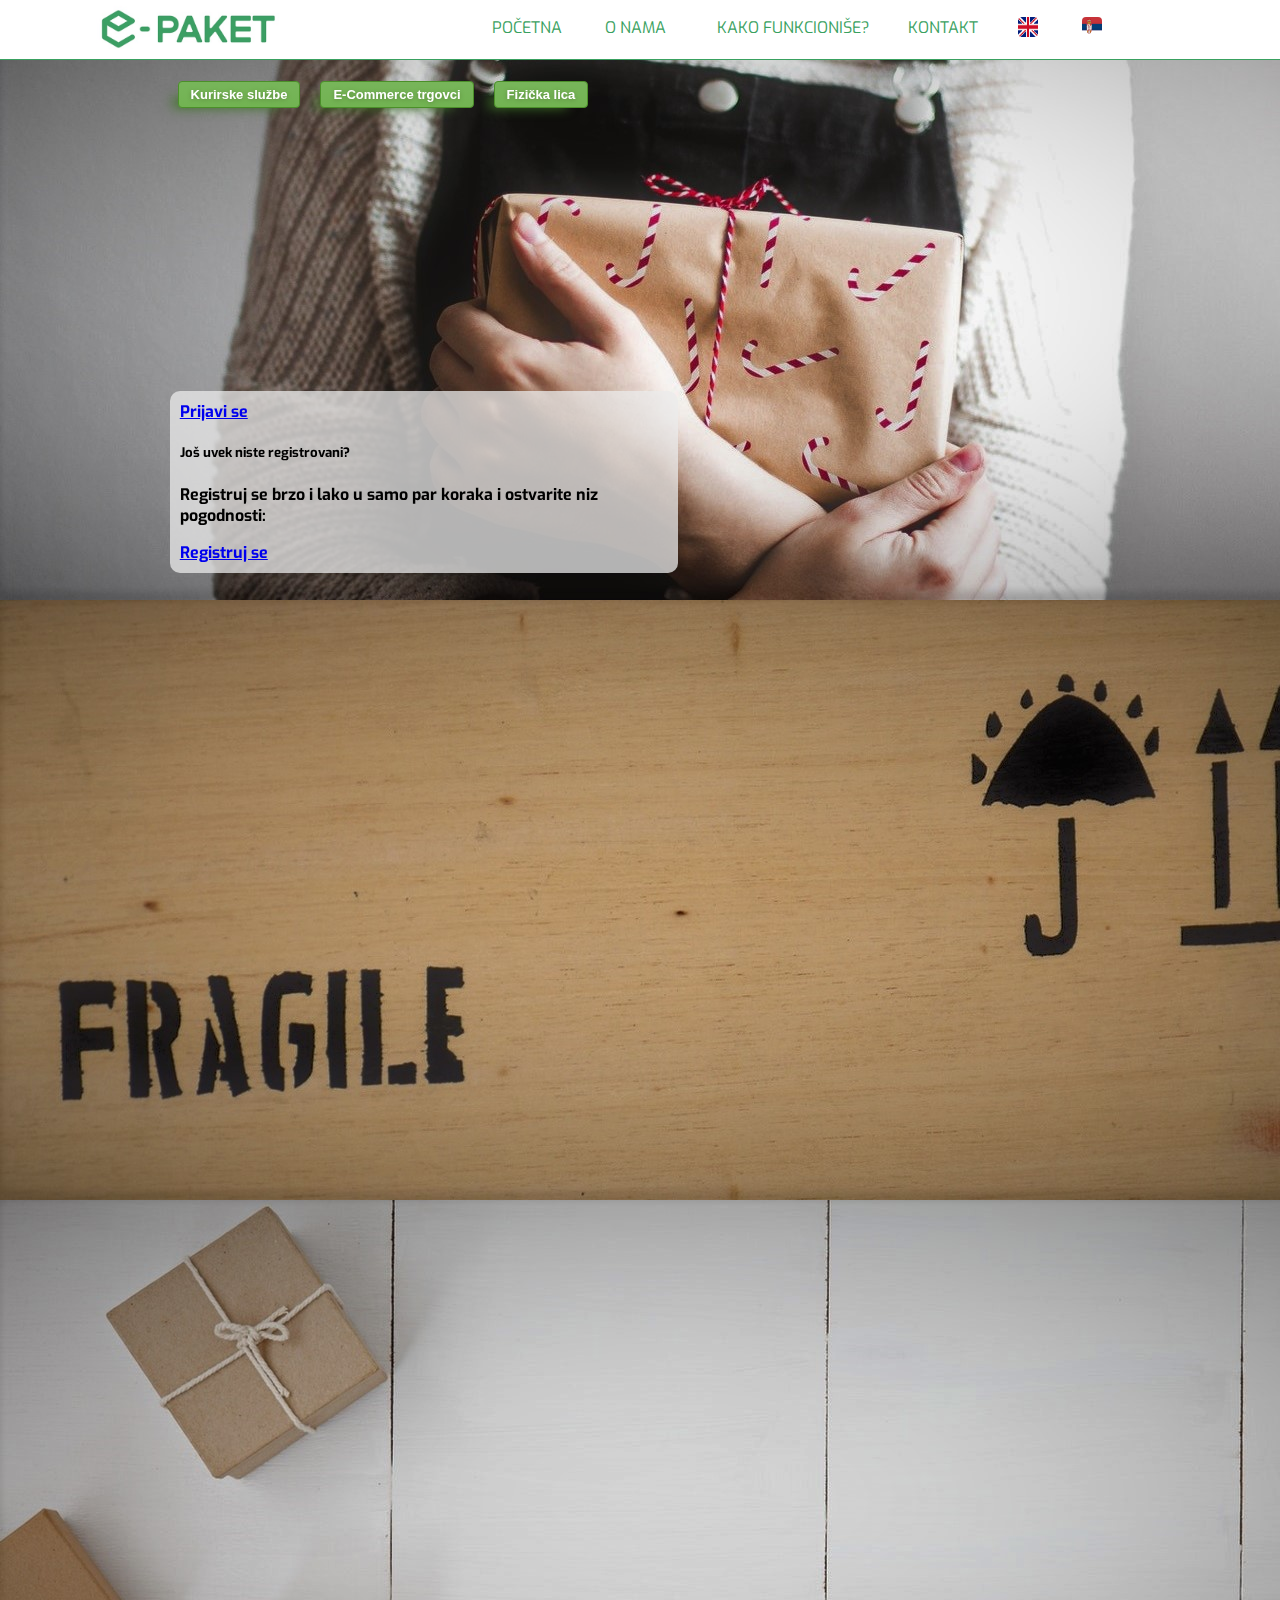
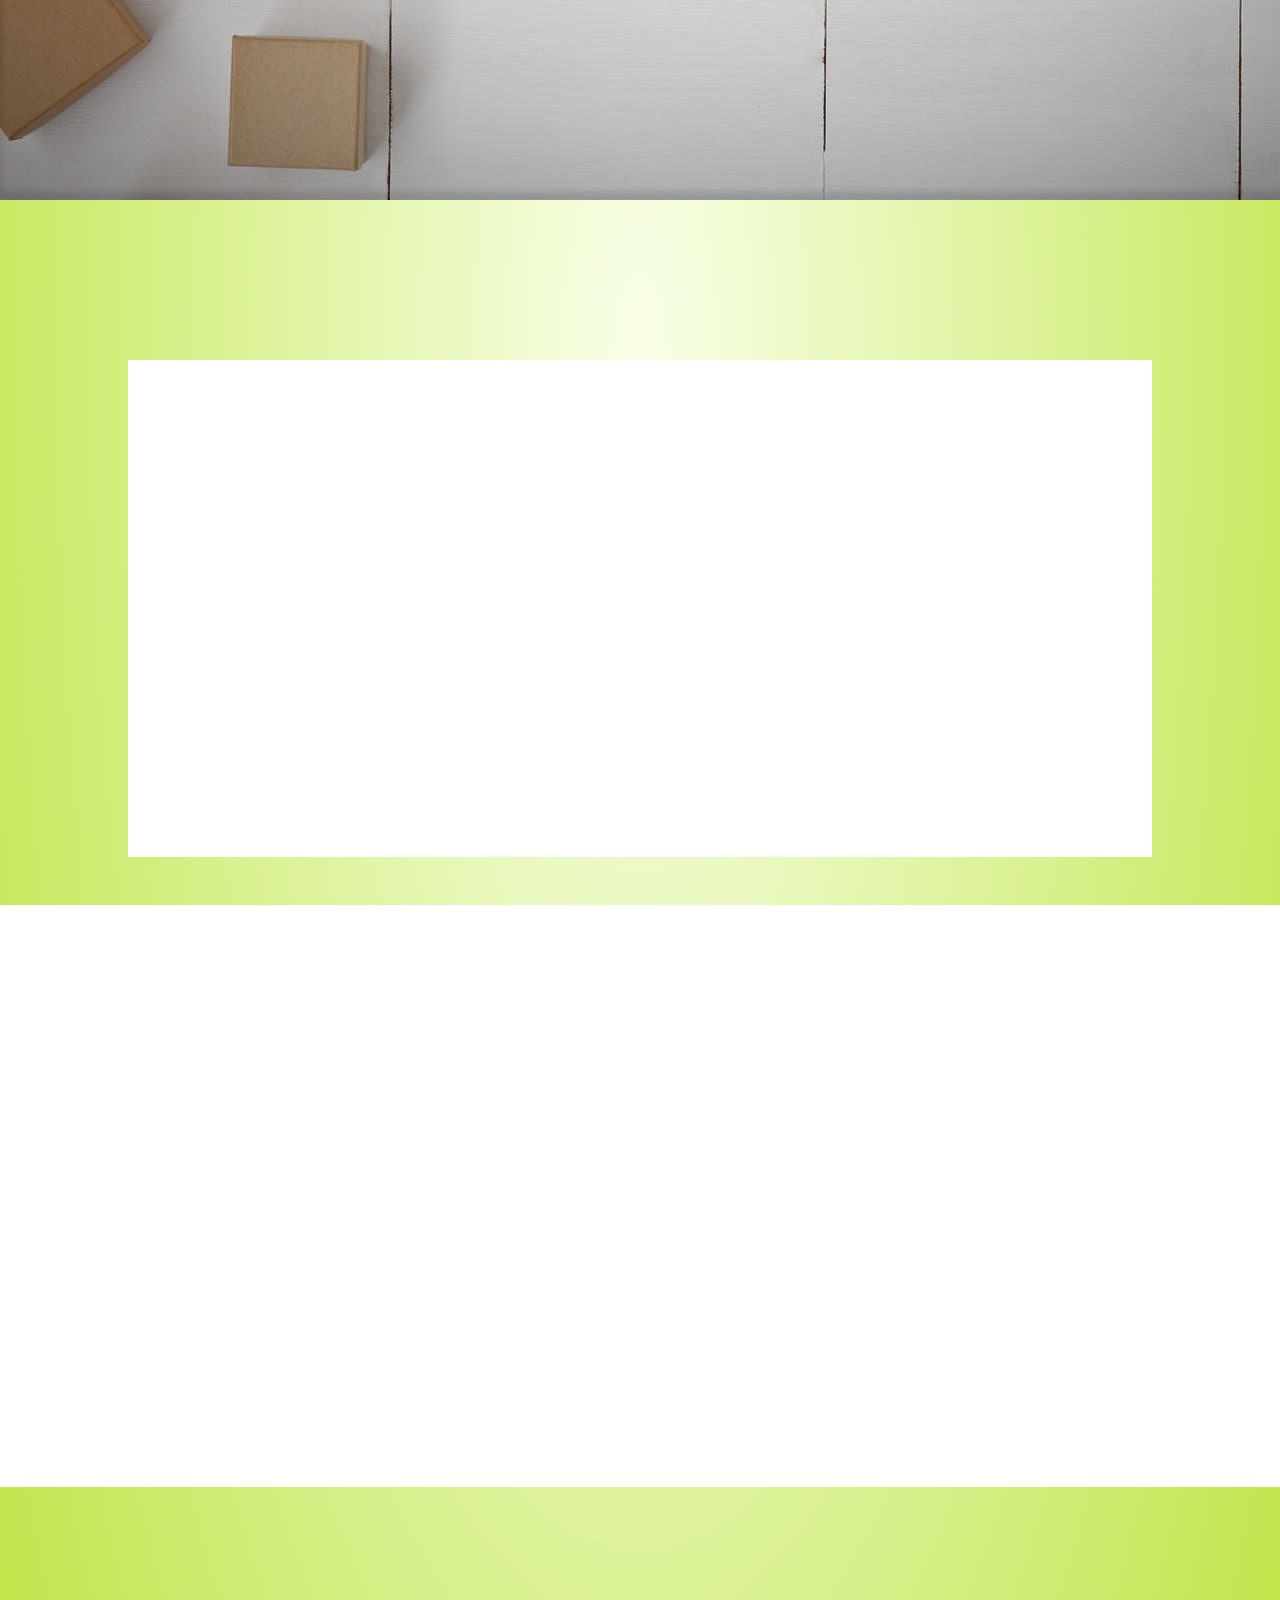
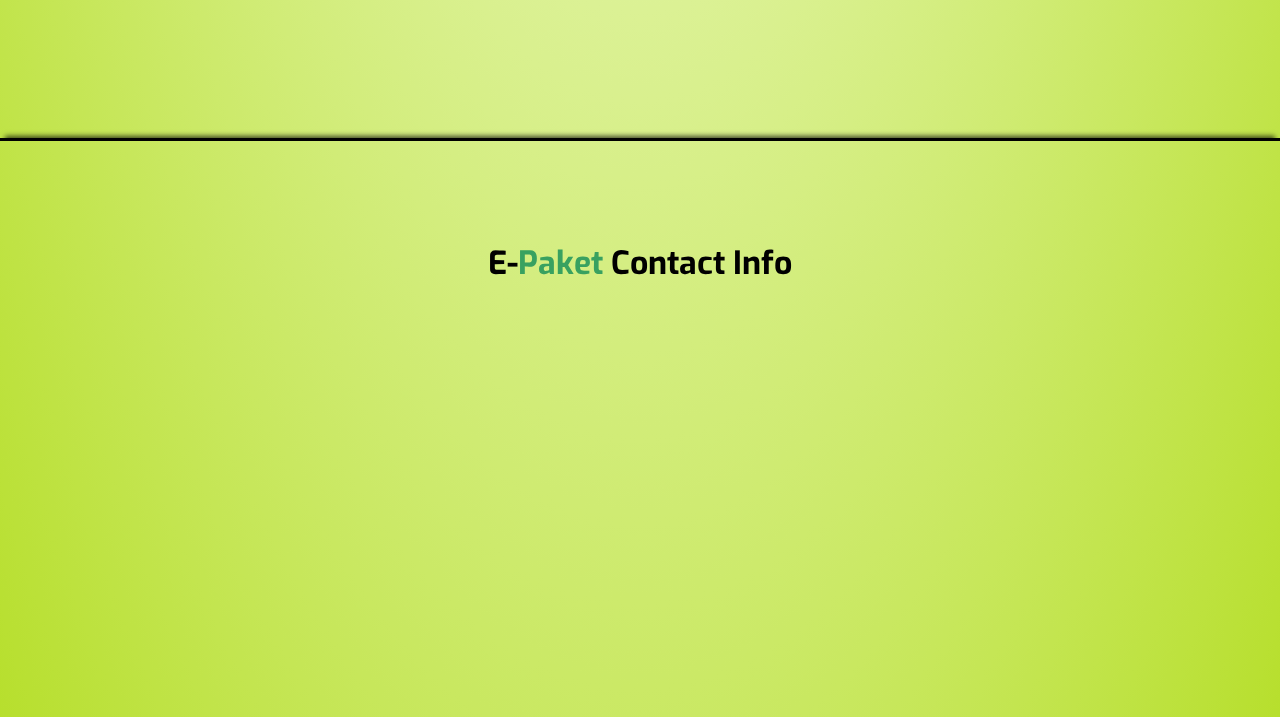
==== index-srb.html @ db46fb66 "improved" ====
<!doctype html>
<html lang="en">
  <head>
  <!-- Required meta tags -->
    <meta charset="utf-8">
    <meta name="viewport" content="width=device-width, initial-scale=1, shrink-to-fit=no">   
    <!-- Bootstrap CDN -->  
	<link rel="stylesheet" href="https://stackpath.bootstrapcdn.com/bootstrap/4.1.3/css/bootstrap.min.css" integrity="sha384-MCw98/SFnGE8fJT3GXwEOngsV7Zt27NXFoaoApmYm81iuXoPkFOJwJ8ERdknLPMO" crossorigin="anonymous"> 
    <!-- My Stylesheet -->
	<link rel="stylesheet" href="IndexStylesheet.css">
	<!-- My Stylesheet -->
	<link rel="stylesheet" href="aos.css">
	<!-- Font Awesome -->	
	<link rel="stylesheet" href="https://use.fontawesome.com/releases/v5.8.1/css/all.css">
  <!-- Google Fonts Exo -->	
	<link href="https://fonts.googleapis.com/css?family=Exo:400,700" rel="stylesheet">

  <!-- animate.css library -->	
	<link rel="stylesheet" href="animate.css">
	
	<title>E-PAKET SINGLE PAGE!!!</title>
	
  </head>

  <body>
	<nav>
		<div class="toggle"><a href='finalVersion.html'><img id='logoBrand1' src='logoWhiteBack.jpg'></a><i class="fas fa-bars menu" aria-hidden="true"></i></div>
		
		<a id='logoWide' href='finalVersion.html'><img id='logoBrand2' src='logoWhiteBack.jpg'></a>
		
		<ul>
			<li class="tags"><a href="#">POČETNA</a></li>
			<li class="tags"><a href="#about"><nobr>O NAMA</nobr></a></li>
			<li class="tags"><a href="#services"><nobr>KAKO FUNKCIONIŠE?</nobr></a></li>
			<li class="tags"><a href="#contactInfo">KONTAKT</a></li>
			<li class="tags"><a href="index.html"><img class="flag" src="eng.png"></a></li>
			<li class="tags"><a href="index-srb.html"><img class="flag" src="srb.png"></a></li>
		</ul>

	</nav>
	
	<div id="carouselExampleControls" class="carousel slide" data-ride="carousel">
		<div class="carousel-inner">
			<div class="carousel-item active">
				<img class="slideimage" src="carouselpic1.jpg" alt="First slide">
			</div>
			<div class="carousel-item">
				<img class="slideimage" src="carouselpic2.jpg" alt="Second slide">
			</div>
			<div class="carousel-item">
				<img class="slideimage" src="carouselpic3.jpg" alt="Third slide">
			</div>
		</div>
	</div>

	<div id="introLogCardHolder">
		<div data-aos="fade-down" id="commerce">
			<a href="#" class="myButton">Kurirske službe</a>
			<a href="#" class="myButton">E-Commerce trgovci</a>
			<a href="#" class="myButton">Fizička lica</a>
		</div>

		<div data-aos="fade-right" id="introLogCard">
			<a href="#" class="btn btn-primary">Prijavi se</a>
			<h5 class="card-title pt-2">Još uvek niste registrovani?</h5>
			<p class="card-text">Registruj se brzo i lako u samo par koraka i ostvarite niz pogodnosti:</p>
			<a href="#" class="btn btn-danger">Registruj se</a>
		</div>
	</div>

	<section id="about">
		<div id='aboutWrapper'>
			<h2 data-aos="fade-down" class="sectionHeader">O nama</h2>
			<div class='imgAndParag'>
				<div class='textAbout'>
					<p data-aos="fade-right">Prateći svetske trendove, a na bazi višedecenijskog iskustva u poštanskim servisima, iznedrili smo proizvod potpuno domaće proizvodnje.</p>
					<hr data-aos="zoom-in" class='stylish'>
					<p data-aos="fade-left">U fazi smo postavljanja mreže paketomata, na više lokacija u Beogradu, a zatim i u celoj Srbiji.</p>
				</div>
				<img data-aos="zoom-in" src='1.png'>	
			</div>
		</div>
	<section>

	<section id="services">
		<h2 data-aos="fade-down-right" class="sectionHeader">Kako funkcioniše?</h2>
		<div id="cardHolder">
			<div class="d-flex justify-content-around">
				<div data-aos="flip-left" class='mycard'>
					<div>
						<div class="text-center"><i class="pt-3 fas fa-user-check fa-5x"></i></div>
						<div class="text-center px-3 pb-3">
							<div class="d-flex row align-items-center my-2">
								<div class="circledNumber mx-3"><h5>1</h5></div>
								<h5 class="d-block">Registrujte se</h5>
							</div>
							<p id="cardText">Još uvek niste postali član? Kliknite <a href="#">ovde za bestplatnu registraciju</a>.</p>
						</div>
					</div>
					<i class="d-block mx-4 fas fa-long-arrow-alt-right fa-5x"></i>
				</div>
			</div>
			<div class="d-flex justify-content-around">
				<div data-aos="flip-right" class='mycard'>
					<div>
						<div class="text-center"><i class="pt-3 fas fa-map-marked-alt fa-5x"></i></div>
						<div class="text-center px-3 pb-3">
							<div class="d-flex row align-items-center my-2">
								<div class="circledNumber mx-3"><h5>2</h5></div>
								<h5 class="d-block">Unesite adresu</h5>
							</div>
							<p id="cardText">Odaberite lokaciju paketomata iz padajućeg menija. Prilikom svake naredne porudžbine lako je možete promeniti.</p>
						</div>
					</div>
					<i class="d-block mx-4 fas fa-long-arrow-alt-right fa-5x"></i>
				</div>
			</div>
			<div class="d-flex justify-content-around">
				<div data-aos="flip-left" class='mycard'>
					<div>
						<div class="text-center"><i class="pt-3 fas fa-paper-plane fa-5x"></i></div>
						<div class="text-center px-3 pb-3">
							<div class="d-flex row align-items-center my-2">
								<div class="circledNumber mx-3"><h5>3</h5></div>
								<h5 class="d-block">Obaveštenje</h5>
							</div>
							<p id="cardText">Bićete obavešteni SMS-om ili mejlom, čim pošiljka bude spremna za preuzimanje.</p>
						</div>
					</div>
					<i class="d-block mx-4 fas fa-long-arrow-alt-right fa-5x"></i>
				</div>
			</div>
			<div class="d-flex justify-content-around">
				<div  data-aos="flip-right" class='mycard'>
					<div>
						<div class="text-center"><i class="pt-3 fas fa-hand-holding-heart fa-5x"></i></div>
						<div class="text-center px-3 pb-3">
							<div class="d-flex row align-items-center my-2">
								<div class="circledNumber mx-3"><h5>4</h5></div>
								<h5 class="d-block">Preuzimanje</h5>
							</div>
							<p id="cardText">Po prijemu obaveštenja Vašu pošiljku možete preuzeti načinom identifikacije koji Vi birate (kod iz SMS-a ili QR kod iz email-a).</p>
						</div>
					</div>
					<i class="d-block mx-4 fas fa-check fa-5x"></i>
				</div>
			</div>
		</div>
	</section>

    <div  data-aos="zoom-in-up" id="videoContainer">
		<div id="videoOverlay1"></div>
		<div id="videoOverlay2">
			<h2 data-aos="fade-up" data-aos-duration="2000">Saznajte više klikom na ovaj video:</h2>
			<i data-aos="fade-up" data-aos-duration="2000" class="fas fa-play-circle fa-5x"></i>
		</div>
        <video controls @*autoplay*@ loop style="text-align:center; width:100% ; height:auto;">
            <source src="E-BoxPaket Film.mp4" type="video/mp4" />
        </video>
    </div>	
	
	<div id="contactInfo">
		<div id='bkg'>
				<div id="headingAndCards" class='animated fadeInUp'>
					<h1>E-<Span>Paket</span> Contact Info</h1>
					<h5 data-aos="flip-left">Stojimo Vam na raspolaganju za sva Vaša pitanja u vezi sa servisima E-Paketa: pozovite naš Call Center ili nam pišite na mejl.</h5>
					<div data-aos="fade-up" id="cardWrapper">
						<div class="contactCard animated fadeInUp">
							<h3>Call Center</h3>
							<p>Telefon: 011/405-18-10</p>
							<p>Ponedeljak - Petak: 08:00-22:00</p>
							<p>Subota: 08:00-16:00</p>
							<p>Nedelja: 08:00-14:00</p>
							<h3>Podrška: <a href="mailto:podrska@e-boxpaket.rs">podrska@e-boxpaket.rs</a></h3>
						</div>
					</div>
				</div>
		</div>
	</div>

		<!-- Optional JavaScript -->
	<!-- jQuery first, then Popper.js, then Bootstrap JS -->
	<script src="https://code.jquery.com/jquery-3.3.1.slim.min.js"></script>
	<script src="https://cdnjs.cloudflare.com/ajax/libs/popper.js/1.14.3/umd/popper.min.js"></script>
	<script src="https://stackpath.bootstrapcdn.com/bootstrap/4.1.3/js/bootstrap.min.js"></script>
    <script src="aos.js"></script>
	<script>
		AOS.init({duration: 1500,});
	</script>
	<script>
		$(document).ready(function(){
		  // Add smooth scrolling to all links
		  $("nav ul li a").on('click', function(event) {

			// Make sure this.hash has a value before overriding default behavior
			if (this.hash !== "") {
			  // Prevent default anchor click behavior
			  event.preventDefault();

			  // Store hash
			  var hash = this.hash;

			  // Using jQuery's animate() method to add smooth page scroll
			  // The optional number (800) specifies the number of milliseconds it takes to scroll to the specified area
			  $('html, body').animate({
				scrollTop: $(hash).offset().top
			  }, 800, function(){
		   
				// Add hash (#) to URL when done scrolling (default click behavior)
				window.location.hash = hash;
			  });
			} // End if
		  });
		});
				
					<!-- Click on the li tag and the a tag is clicked -->	
		$('li.tags').on('click', function (e) {
			window.location.href= $(this).children('a').attr("href");
			return false;
		});
		<!-- Toggle navbar classes when shrinked -->	
		$(document).ready(function(){
			$(".menu").click(function(){
				$('ul').toggleClass('active');
			})
		})
		
		$(document).ready(function(){
			$("nav ul li").click(function(){
				$('ul').toggleClass('active');
			})
		})

		/*
		$(function () {
            $(document).scroll(function () {
                var $nav = $("nav");
                $nav.toggleClass("scrolledNav", $(this).scrollTop() > ($nav.height()));
            });
        });
		*/
		
		<!-- Logo and Navbar change on scroll: -->	
		$(window).scroll(function () {
			if ($(document).scrollTop() > ($('nav').height())) {
				$('nav').addClass('scrolledNav');
				$('#logoBrand1').attr('src','logoGreenBack.jpeg');
				$('#logoBrand2').attr('src','logoGreenBack.jpeg');
				$('.tags > a').addClass('scrolled');
			} else {
				$('nav').removeClass('scrolledNav');
				$('#logoBrand1').attr('src','logoWhiteBack.jpg');
				$('#logoBrand2').attr('src','logoWhiteBack.jpg');
				$('.tags > a').removeClass('scrolled');
			}
		});
				
		<!-- For video overlays to disappear: -->	
		$('#videoOverlay2').click(function() {
			$('#videoOverlay2').addClass('animated fadeOut');
			$('#videoOverlay1').addClass('animated fadeOut');
			setTimeout(function(){
				$('#videoOverlay2').addClass('disappear');
				$('#videoOverlay1').addClass('disappear');
				$('#videoContainer video')[0].play();
			},1200);
		})
		
	/*	
	function myFunc() {
    document.getElementById("appearing").style.display = "block";
    document.getElementById("overlay").style.display = "block";
    }
    function turnOff1() {
        document.getElementById("appearing").style.display = "none";
        document.getElementById("overlay").style.display = "none";
    }
    function tnky() {
        document.getElementById("appearing").style.display = "none";
        document.getElementById("tnkyou").style.display = "block";
    }
    function turnOff2() {
        document.getElementById("tnkyou").style.display = "none";
        document.getElementById("overlay").style.display = "none";
    }
		*/
	</script>
  </body>
  
  
</html>
---- IndexStylesheet.css ----
html body {
	padding: 0;
	margin: 0;
	font-family: 'Exo', sans-serif;
	background: #f8ffe8; /* Old browsers */
    background: -moz-radial-gradient(center, ellipse cover, #f8ffe8 0%, #e3f5ab 33%, #b7df2d 100%); /* FF3.6-15 */
    background: -webkit-radial-gradient(center, ellipse cover, #f8ffe8 0%,#e3f5ab 33%,#b7df2d 100%); /* Chrome10-25,Safari5.1-6 */
    background: radial-gradient(ellipse at center, #f8ffe8 0%,#e3f5ab 33%,#b7df2d 100%); /* W3C, IE10+, FF16+, Chrome26+, Opera12+, Safari7+ */
    filter: progid:DXImageTransform.Microsoft.gradient( startColorstr='#f8ffe8', endColorstr='#b7df2d',GradientType=1 ); /* IE6-9 fallback on horizontal gradient */
    }

/* navbar styling */
nav {
	width: 100%;
	background-color: white;
	border-bottom: 1px solid #39A160;
	position: fixed;
	top: 0;
	z-index: 2000;
	font-family: 'Exo', sans-serif;
}

nav .toggle a {
	line-height: 0;  /*removes bottom padding under the logo */
}

nav #logoWide {
	line-height: 0;
}

nav a {
	display: inline-block;
	vertical-align: top;
	margin-left: 7%;
}
nav a img {
	height: 58px;
	width: auto;
	border-radius: 4px;
}

ul {
	text-align: right;
	width: 65%;
	margin: 0 auto;
	padding: 0;
	display: inline-block;
}

ul li {
	list-style: none;
	display: inline-block;
	padding: 17px 20px;
	cursor: pointer;
	-webkit-transition: background-color 400ms linear;
	-moz-transition: background-color 400ms linear;
	-o-transition: background-color 400ms linear;
	transition: background-color 400ms linear;
}

nav ul .tags a {
	text-decoration: none;
	color: #39A160;
	-webkit-transition: color 400ms linear;
	-moz-transition: color 400ms linear;
	-o-transition: color 400ms linear;
	transition: color 400ms linear;
}

nav ul .tags .scrolled {
	color: white;
}

ul li:hover {
	background-color: #39A160;
}

ul li:hover a {
	color: white;
}

.flag {
	max-height: 20px;
    max-width: 20px;
}

.toggle {
	width: 100%;
	background-color: #fff;
	box-sizing: border-box;
	color: #39A160;
	font-size: 30px;
	display: none;
	visibility: hidden;
	opacity: 0;
	-webkit-transition: opacity 600ms, visibility 600ms;
            transition: opacity 600ms, visibility 600ms;
}

.toggle a {
	margin-left: 5%;
}

.toggle i {
	float:right;
	padding: 14px 12px;
	cursor: pointer;
	color: #39A160;
}

@-webkit-keyframes fade {
    0% {
        opacity: 0;
		visibility: hidden;
    }
    100% {
        opacity: 1;
		visibility: visible;
    }
}
@-moz-keyframes fade {
    0% {
        opacity: 0;
		visibility: hidden;
    }
    100% {
        opacity: 1;
		visibility: visible;
    }
}

@-o-keyframes fade {
    0% {
        opacity: 0;
		visibility: hidden;
    }
    100% {
        opacity: 1;
		visibility: visible;
    }
}

@keyframes fade {
    0% {
        opacity: 0;
		visibility: hidden;
    }
    100% {
        opacity: 1;
		visibility: visible;
    }
}

.scrolledNav {
	background-color: #6FCA31;
	animation: fade 1s;
}

@media (max-width: 900px) and (min-width: 768px) {
	ul li:nth-of-type(even) {
		display: none;
	}
}

.slideimage {
    display: block;
    max-height: 38rem;
    width: auto;
    margin: auto;
	object-fit: cover;
	object-position: center;
}

#services {
	margin-top: 3rem;
	margin-bottom: 3rem;
	font-family: 'Exo', sans-serif;
	background-color: #fff;
	padding-bottom: 3rem;
}

.sectionHeader {
    font-weight: 700;
    border-bottom: solid 2px darkslategray;
	padding-top: 4rem;
    margin: 1em 3em;
	text-align: left;
}


#cardHolder {
    z-index:1900;
    display: flex;
    justify-content: space-evenly;
    flex-wrap: wrap;
}

.mycard {
    color: #004304;
    border: 3px solid #4c4c4c;
    border-radius: 2%;
    width: 290px;
    height: 400px;
    border: 3px solid #4c4c4c;
    border-radius: 15px;
	background-color: lightgrey;
	background: rgba(242,246,248,1);
	background: -moz-linear-gradient(top, rgba(242,246,248,1) 0%, rgba(216,225,231,1) 50%, rgba(181,198,208,1) 51%, rgba(224,239,249,1) 100%);
	background: -webkit-gradient(left top, left bottom, color-stop(0%, rgba(242,246,248,1)), color-stop(50%, rgba(216,225,231,1)), color-stop(51%, rgba(181,198,208,1)), color-stop(100%, rgba(224,239,249,1)));
	background: -webkit-linear-gradient(top, rgba(242,246,248,1) 0%, rgba(216,225,231,1) 50%, rgba(181,198,208,1) 51%, rgba(224,239,249,1) 100%);
	background: -o-linear-gradient(top, rgba(242,246,248,1) 0%, rgba(216,225,231,1) 50%, rgba(181,198,208,1) 51%, rgba(224,239,249,1) 100%);
	background: -ms-linear-gradient(top, rgba(242,246,248,1) 0%, rgba(216,225,231,1) 50%, rgba(181,198,208,1) 51%, rgba(224,239,249,1) 100%);
	background: linear-gradient(to bottom, rgba(242,246,248,1) 0%, rgba(216,225,231,1) 50%, rgba(181,198,208,1) 51%, rgba(224,239,249,1) 100%);
	filter: progid:DXImageTransform.Microsoft.gradient( startColorstr='#f2f6f8', endColorstr='#e0eff9', GradientType=0 );
	-webkit-box-shadow: 5px 5px 20px 0px rgba(0,0,0,0.7);
	-moz-box-shadow: 5px 5px 20px 0px rgba(0,0,0,0.7);
	box-shadow: 5px 5px 20px 0px rgba(0,0,0,0.7);
    font-weight: 400;
    display: flex;
    flex-direction: column;
    justify-content: space-between;
    align-items: center;
    margin-bottom: 2%;
}
.mycard div div div h5 {
	font-size: 26px;
	font-weight: 700;
}
.mycard div div #cardText {
	color: black;
}
.mycard div div #cardText a {
	margin-left: 0;
	display: inline;
}

#services #cardHolder div .mycard div div div .circledNumber h5 {
    z-index: 999;
	font-weight: 400;
	padding-bottom: 0;
	margin-bottom: 0;
    background-color: whitesmoke;
    height: 2em;
    width: 2em;
    border-radius: 50%;
    display: flex;
    align-items: center;
    justify-content: center;
}

#introLogCardHolder {
	font-family: 'Exo', sans-serif;
    height: 31rem;
    position: absolute;
    top: 4rem;
    left: 9rem;
    font-weight: 700;
    display: flex;
    flex-direction: column;
    justify-content: space-between;
    padding: 1% 2%;
}

#introLogCardHolder #commerce .myButton {
	margin: 0.25rem 0.5rem;
    -moz-box-shadow: -13px 8px 12px -8px #3e7327;
    -webkit-box-shadow: -13px 8px 12px -8px #3e7327;
    box-shadow: -13px 8px 12px -8px #3e7327;
    background: -webkit-gradient(linear, left top, left bottom, color-stop(0.05, #77b55a), color-stop(1, #72b352));
    background: -moz-linear-gradient(top, #77b55a 5%, #72b352 100%);
    background: -webkit-linear-gradient(top, #77b55a 5%, #72b352 100%);
    background: -o-linear-gradient(top, #77b55a 5%, #72b352 100%);
    background: -ms-linear-gradient(top, #77b55a 5%, #72b352 100%);
    background: linear-gradient(to bottom, #77b55a 5%, #72b352 100%);
    filter: progid:DXImageTransform.Microsoft.gradient(startColorstr='#77b55a', endColorstr='#72b352',GradientType=0);
    background-color: #77b55a;
	-webkit-transition: background 300ms linear;
	-moz-transition: background 300ms linear;
	-o-transition: background 300ms linear;
	transition: background 300ms linear;
    -moz-border-radius: 4px;
    -webkit-border-radius: 4px;
    border-radius: 4px;
    border: 1px solid #4b8f29;
    display: inline-block;
    cursor: pointer;
    color: #fff;
    font-family: Arial;
    font-size: 13px;
    font-weight: bold;
    padding: 5px 12px;
    text-decoration: none;
    text-shadow: 0 1px 4px #5b8a3c;
}

    #introLogCardHolder #commerce .myButton:hover {
        background: #39A160;
    }

    .myButton:active {
        position: relative;
        top: 1px;
    }

#introLogCard {
    padding: 2%;
    display: inline-block;
    background-color: rgba(235, 235, 235, 0.75);
    border-radius: 10px;
    font-weight: 700;
}

/* about section styling */

#about .imgAndParag {
	display: flex;
	flex-wrap: wrap;
	justify-content: space-evenly;
	align-items: center;
}
#about div img {
	height: 25rem;
	width: auto;
	margin-bottom: 15px;
}
#about {
	text-align: center;
	margin-top: 6rem;
	padding-top: 4rem;
}
#aboutWrapper {
	display: inline-block;
	width: 80%;
	background: white;
}

#aboutWrapper .sectionHeader {
	text-align: left;
	padding-top: 0;
}

#about .imgAndParag .textAbout {
	padding-top: 15px;
	padding-left: 10px;
	padding-right: 10px;
	width: 325px;
	height: 300px;
	text-align: center;
}
hr.stylish {
    overflow: visible; /* For IE */
    padding: 0;
    border: none;
    border-top: medium double #333;
    color: #333;
    text-align: center;
}
hr.stylish:after {
    content: "✻";
    display: inline-block;
    position: relative;
    top: -0.7em;
    font-size: 1.5em;
    padding: 0 0.25em;
    background: white;
}

#contactInfo {
	-webkit-box-shadow: 0px -7px 5px -5px rgba(0,0,0,0.7);
	-moz-box-shadow: 0px -7px 5px -5px rgba(0,0,0,0.7);
	box-shadow: 0px -7px 5px -5px rgba(0,0,0,0.7);
	border-top: 3px solid black;
	margin-top: 3rem;
	position: relative;
	height: 36rem;
}

#contactInfo #headingAndCards h2 {
    font-weight: 700;
    border-bottom: solid 2px darkslategray;
    margin: 2rem 5rem 0 5rem;
    padding-left: 2%;
	text-align:left;
}

#bkg {
	position: absolute;
	top: 0;
	right: 0;
	left: 0;
	bottom: 0;	
	background: url(bkg4.jpg) no-repeat center center fixed;
	background-size: cover;
	overflow: hidden;
	text-align: center;
	z-index: 2;
	}
	
#headingAndCards h1 {
	padding-top: 5rem;
}
#headingAndCards h1, #headingAndCards h5 {
	font-family: 'Exo', sans-serif;
	}
#headingAndCards h5 {
	padding: 0.5rem;
	background: rgba(235, 235, 235, 0.35);
	border-radius: 8px;
	font-size: 20px;
	margin: 0 5rem;
}

#headingAndCards h1 span {
	color: #39A160;
}

#cardWrapper {
	display: flex;
	justify-content: space-evenly;
	flex-wrap: wrap;
	z-index: 5;
}

.contactCard {
	height: 250px;
	width: 600px;
	margin: 1% 4%;
	background-color: rgba(15, 15, 15, 0.35);
    border-radius: 8px;
	text-align: center;
	color: #fff;
	font-family: 'Exo', sans-serif;
	font-size: 14px;
	font-weight: 400;
    margin-bottom: 3em;
	z-index: 6;
}

.contactCard h3 a {
	color: lightblue;
}

.contactCard h3 {
	padding: 1% 3%;
}
@media (max-width: 830px) {
	#aboutWrapper {
	display: block;
	width: 100%;
	}	
	#aboutWrapper .sectionHeader {
	padding-top: 1.5rem;
	}
}


@media (max-width: 900px) {
	.slideimage {
    display: block;
	position: center;
    height: 23rem;
	width: 100%;
    margin: auto;
	margin-top:3.5rem;
	object-position: center;
    object-fit: cover;
	}
    #introLogCardHolder {
        height: 21rem;
    }
    #services {
        margin-top: 8%;
    }
}

@media (max-width: 750px) {
	.toggle {
    display: block;
    animation: fade 1s both;
	}
	.scrolledNav .toggle {
	background-color: #6FCA31;
	}
	.scrolledNav .toggle i {
	color: #fff;
	}
	#logoWide {
		display: none;
	}
	ul {
		position: absolute;
		right: 0;
		background: #fff;
		padding: 0;
		width: 65%;
		transform-origin: right;
		transform: translateX(100%);
		transition: 0.5s;
	}
	ul li {
		text-align: center;
		background: #fff;
		display: block;
		border: 1px solid #39A160;
		z-index: 25;
	}
	ul li a {
		display: block;
		Z-index: 30;
		color: #fff;
	}
	.scrolledNav ul li {
		background: #6FCA31;
	}
	.scrolledNav ul li:hover {
	background-color: #39A160;
}
	.active {
		transform: translateX(0%);
	}
	.slideimage {
    display: block;
	position: center;
    height: 18rem;
	width: 100%;
    margin: auto;
	margin-top:3.5rem;
	margin-bottom: 5rem;
	object-position: center;
    object-fit: cover;
	}

    #services {
        margin-top: 2rem;
    }
    #introLogCardHolder {
        height: 31rem;
        position: absolute;
        top: 70px;
        left: 2%;
    }

    #introLogCardHolder #commerce .myButton {
		margin: 0.25rem 0;
		fon-family: 'Arial';
		font-size: 11px;
	}
	#contactInfo {
	margin-top: 3rem;
	height: 35rem;
	}
	#contactInfo #bkg h1 {
		margin-top: 1rem;
		padding-top: 2.5rem;
	}
	#contactInfo h5 {
		padding-left:0;
		padding-right:0;
		margin: 0 2rem;
		font-size: 18px;
	}
    .contactCard h3 {
        font-size:20px;
    }
	#about {
		margin-top: 7rem;
		padding-top: 2rem;
	}
	#about .imgAndParag .textAbout {
	padding-top: 10px;
	height: 250px;
	}
}

/* video overlay DIV styling   */

#videoContainer {
	text-align: center;
	padding:0 10rem;
	position: relative;
	margin: 3rem 0;
	font-family: 'Exo', sans-serif;
}

video {
	-webkit-box-shadow: 5px 5px 20px 0px rgba(0,0,0,0.7);
	-moz-box-shadow: 5px 5px 20px 0px rgba(0,0,0,0.7);
	box-shadow: 5px 5px 20px 0px rgba(0,0,0,0.7);
}

#videoOverlay1 {
	position:absolute;
	top: 0;
	left: 10rem;
	bottom: 0;
	right: 10rem;
	background: url(OVRLY.jpg) no-repeat center center fixed;
	background-size: cover;
	overflow: hidden;
	-webkit-filter: blur(2px);
	text-align: center;
	z-index:1400;
}

#videoOverlay2 {
	position:absolute;
	top: 0;
	left: 10rem;
	bottom: 0;
	right: 10rem;
	z-index:1450;
	background: rgb(255,255,255);
	background: radial-gradient(circle, rgba(255,255,255,0.5) 0%, rgba(0,0,0,0.65) 100%);
	display: flex;
	flex-direction:column;
    justify-content:center;
    align-content:center;
	cursor: pointer;
	font-size: 1.7rem;
}

#videoOverlay2 h2 {
	font-weight: 700;
	color: #0a0a0a;
}

.disappear {
	display: none;
	visibility: hidden;
}

@media (max-width:1100px) {
	#videoContainer {
		padding:0 5rem;
	}
	#videoOverlay1 {
		left: 5rem;
		right: 5rem;
	}
	#videoOverlay2 {
		left: 5rem;
		right: 5rem;
	}
	#videoOverlay2 h2 {
		padding-left: 1rem;
		padding-right: 1rem;
	}
}

@media (max-width:800px) {
	#videoContainer {
		padding:0;
	}
	#videoOverlay1 {
		left: 0;
		right: 0;
	}
	#videoOverlay2 {
		left: 0;
		right: 0;
		font-size: 0.7rem;
	}
}

html {
  scroll-behavior: smooth;
}﻿
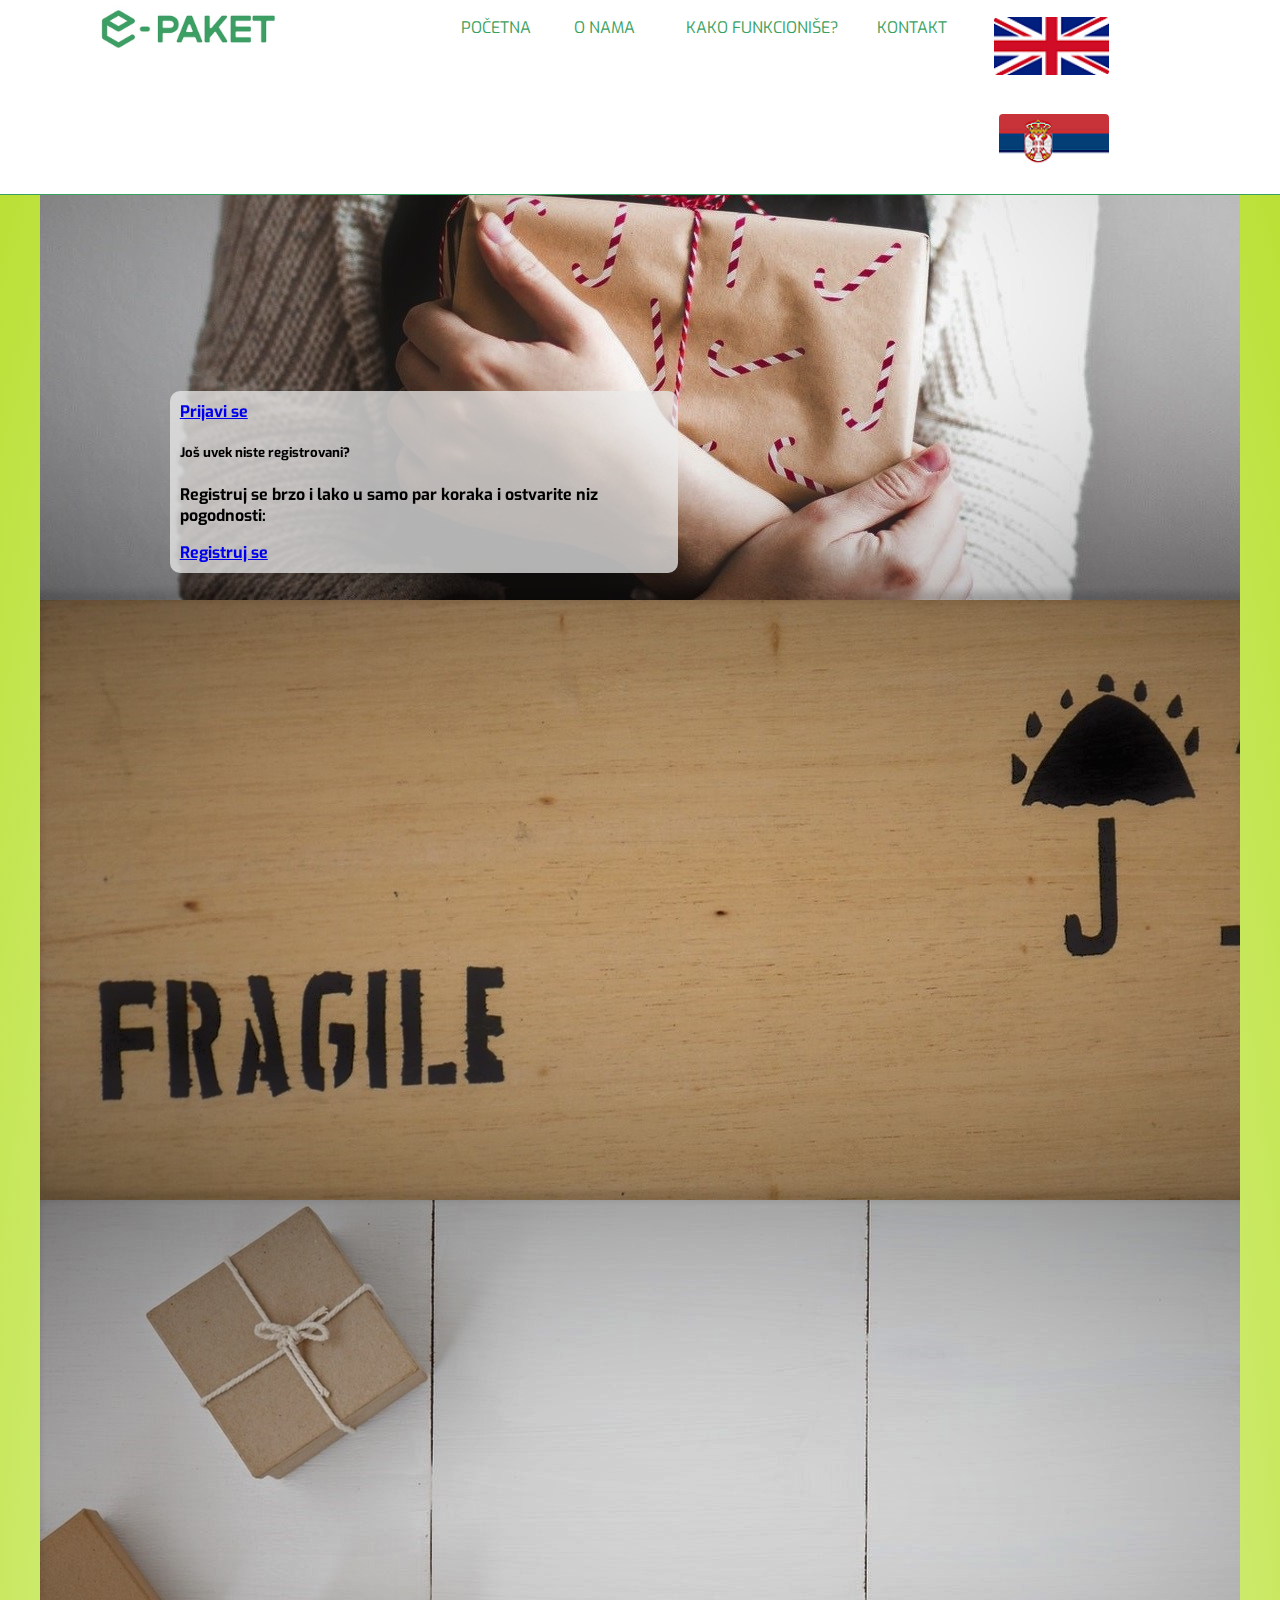
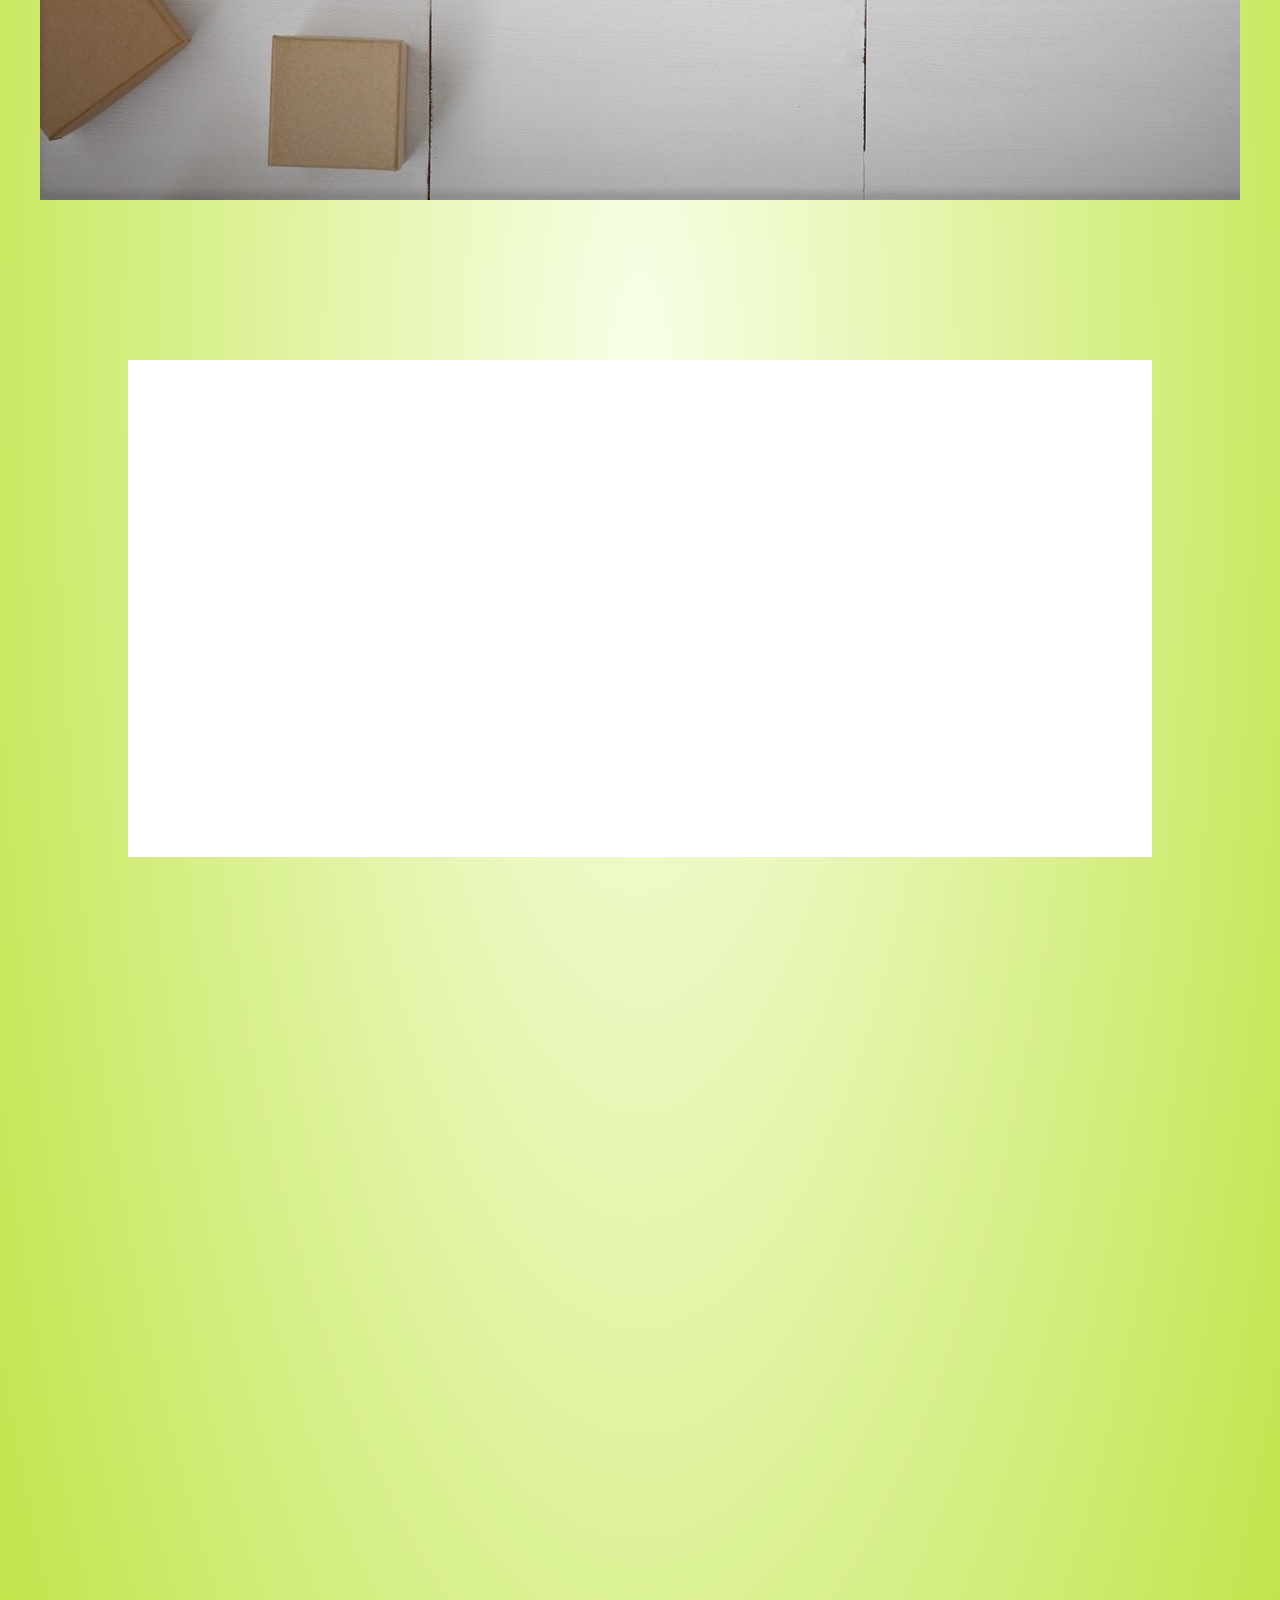
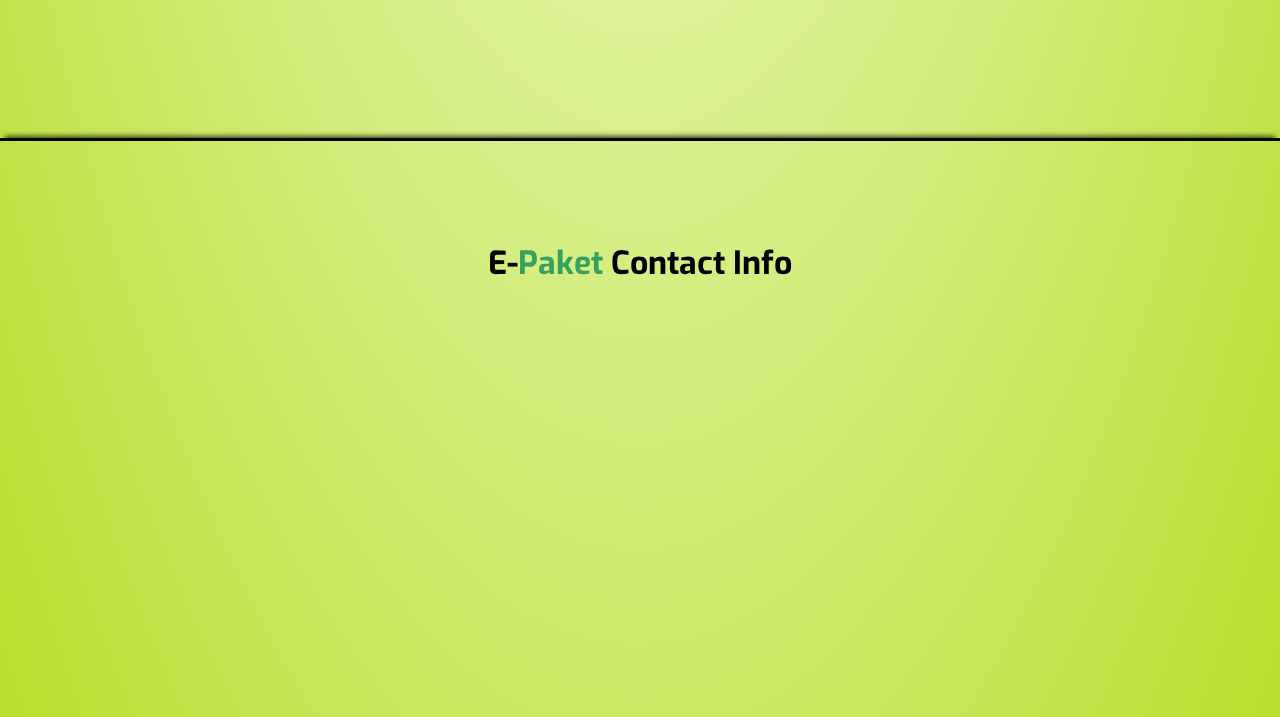
==== commit 15b2de54: "21" ====
--- a/index-srb.html
+++ b/index-srb.html
@@ -7,7 +7,9 @@
     <!-- Bootstrap CDN -->  
 	<link rel="stylesheet" href="https://stackpath.bootstrapcdn.com/bootstrap/4.1.3/css/bootstrap.min.css" integrity="sha384-MCw98/SFnGE8fJT3GXwEOngsV7Zt27NXFoaoApmYm81iuXoPkFOJwJ8ERdknLPMO" crossorigin="anonymous"> 
     <!-- My Stylesheet -->
-	<link rel="stylesheet" href="IndexStylesheet.css">
+	<link rel="stylesheet" href="IndexStyle1.css">
+	<!-- favicon -->
+	<link rel="shortcut icon" type="image/x-icon" href="favicon.ico">
 	<!-- My Stylesheet -->
 	<link rel="stylesheet" href="aos.css">
 	<!-- Font Awesome -->	
@@ -73,9 +75,9 @@
 			<h2 data-aos="fade-down" class="sectionHeader">O nama</h2>
 			<div class='imgAndParag'>
 				<div class='textAbout'>
-					<p data-aos="fade-right">Prateći svetske trendove, a na bazi višedecenijskog iskustva u poštanskim servisima, iznedrili smo proizvod potpuno domaće proizvodnje.</p>
+					<p data-aos="flip-right">Prateći svetske trendove, a na bazi višedecenijskog iskustva u poštanskim servisima, iznedrili smo proizvod potpuno domaće proizvodnje.</p>
 					<hr data-aos="zoom-in" class='stylish'>
-					<p data-aos="fade-left">U fazi smo postavljanja mreže paketomata, na više lokacija u Beogradu, a zatim i u celoj Srbiji.</p>
+					<p data-aos="flip-left">U fazi smo postavljanja mreže paketomata, na više lokacija u Beogradu, a zatim i u celoj Srbiji.</p>
 				</div>
 				<img data-aos="zoom-in" src='1.png'>	
 			</div>
--- a/IndexStyle1.css
+++ b/IndexStyle1.css
@@ -0,0 +1,855 @@
+html body {
+	padding: 0;
+	margin: 0;
+	font-family: 'Exo', sans-serif;
+	background: #f8ffe8; /* Old browsers */
+    background: -moz-radial-gradient(center, ellipse cover, #f8ffe8 0%, #e3f5ab 33%, #b7df2d 100%); /* FF3.6-15 */
+    background: -webkit-radial-gradient(center, ellipse cover, #f8ffe8 0%,#e3f5ab 33%,#b7df2d 100%); /* Chrome10-25,Safari5.1-6 */
+    background: radial-gradient(ellipse at center, #f8ffe8 0%,#e3f5ab 33%,#b7df2d 100%); /* W3C, IE10+, FF16+, Chrome26+, Opera12+, Safari7+ */
+    filter: progid:DXImageTransform.Microsoft.gradient( startColorstr='#f8ffe8', endColorstr='#b7df2d',GradientType=1 ); /* IE6-9 fallback on horizontal gradient */
+    }
+/*navbar style */
+
+nav {
+	width: 100%;
+	background-color: white;
+	border-bottom: 1px solid #39A160;
+	position: fixed;
+	top: 0;
+	z-index: 2000;
+	font-family: 'Exo', sans-serif;
+}
+
+nav .toggle a {
+	line-height: 0;  /*removes bottom padding under the logo */
+}
+
+nav #logoWide {
+	line-height: 0;
+}
+
+nav a {
+	display: inline-block;
+	vertical-align: top;
+	margin-left: 7%;
+}
+nav a img {
+	height: 58px;
+	width: auto;
+	border-radius: 4px;
+}
+
+ul {
+	text-align: right;
+	width: 65%;
+	margin: 0 auto;
+	padding: 0;
+	display: inline-block;
+}
+
+ul li {
+	list-style: none;
+	display: inline-block;
+	padding: 17px 20px;
+	cursor: pointer;
+	-webkit-transition: background-color 400ms linear;
+	-moz-transition: background-color 400ms linear;
+	-o-transition: background-color 400ms linear;
+	transition: background-color 400ms linear;
+}
+
+nav ul .tags a {
+	text-decoration: none;
+	color: #39A160;
+	-webkit-transition: color 400ms linear;
+	-moz-transition: color 400ms linear;
+	-o-transition: color 400ms linear;
+	transition: color 400ms linear;
+}
+
+nav ul .tags .scrolled {
+	color: white;
+}
+
+ul li:hover {
+	background-color: #39A160;
+}
+
+ul li:hover a {
+	color: white;
+}
+
+.toggle {
+	width: 100%;
+	background-color: #fff;
+	box-sizing: border-box;
+	color: #39A160;
+	font-size: 30px;
+	display: none;
+	visibility: hidden;
+	opacity: 0;
+	-webkit-transition: opacity 600ms, visibility 600ms;
+            transition: opacity 600ms, visibility 600ms;
+}
+
+.toggle a {
+	margin-left: 5%;
+}
+
+.toggle i {
+	float:right;
+	padding: 14px 12px;
+	cursor: pointer;
+	color: #39A160;
+}
+
+@-webkit-keyframes fade {
+    0% {
+        opacity: 0;
+		visibility: hidden;
+    }
+    100% {
+        opacity: 1;
+		visibility: visible;
+    }
+}
+@-moz-keyframes fade {
+    0% {
+        opacity: 0;
+		visibility: hidden;
+    }
+    100% {
+        opacity: 1;
+		visibility: visible;
+    }
+}
+
+@-o-keyframes fade {
+    0% {
+        opacity: 0;
+		visibility: hidden;
+    }
+    100% {
+        opacity: 1;
+		visibility: visible;
+    }
+}
+
+@keyframes fade {
+    0% {
+        opacity: 0;
+		visibility: hidden;
+    }
+    100% {
+        opacity: 1;
+		visibility: visible;
+    }
+}
+
+.scrolledNav {
+	background-color: #6FCA31;
+	animation: fade 1s;
+}
+
+@media (max-width: 900px) and (min-width: 768px) {
+	ul li:nth-of-type(even) {
+		display: none;
+	}
+}
+
+@media (max-width:768px) {
+	.toggle {
+    display: block;
+    animation: fade 1s both;
+	}
+	.scrolledNav .toggle {
+	background-color: #6FCA31;
+	}
+	
+	.scrolledNav .toggle i {
+	color: #fff;
+	}
+	
+	#logoWide {
+		display: none;
+	}
+	ul {
+		position: absolute;
+		right: 0;
+		background: #fff;
+		padding: 0;
+		width: 65%;
+		transform-origin: right;
+		transform: translateX(100%);
+		transition: 0.5s;
+
+	}
+	ul li {
+		text-align: center;
+		background: #fff;
+		display: block;
+		border: 1px solid #39A160;
+		z-index: 25;
+	}
+	
+	ul li a {
+		display: block;
+		Z-index: 30;
+		color: #fff;
+	/*	padding: 10px;
+		background-color: #262626;
+		color: #fff;
+		border-bottom: 1px solid rgba(0,0,0,0.2);  */
+	}
+
+	.scrolledNav ul li {
+		background: #6FCA31;
+	}
+	.scrolledNav ul li:hover {
+	background-color: #39A160;
+}
+	.active {
+		transform: translateX(0%);
+	}
+}
+
+/* carousel style */
+.slideimage {
+    display: block;
+    max-height: 38rem;
+    width: auto;
+    margin: auto;
+	object-fit: cover;
+	object-position: center;
+}
+
+#services {
+	margin-top: 3rem;
+	margin-bottom: 6rem;
+	font-family: 'Exo', sans-serif;
+}
+
+.sectionHeader {
+    font-weight: 700;
+    border-bottom: solid 2px darkslategray;
+	padding-top: 4rem;
+    margin: 1em 3em;
+	text-align: left;
+}
+
+
+#cardHolder {
+    z-index:1900;
+    display: flex;
+    justify-content: space-evenly;
+    flex-wrap: wrap;
+}
+
+.mycard {
+    color: #004304;
+    border: 3px solid #4c4c4c;
+    border-radius: 2%;
+    width: 290px;
+    height: 400px;
+    border: 3px solid #4c4c4c;
+    border-radius: 15px;
+	background-color: lightgrey;
+	background: rgba(242,246,248,1);
+	background: -moz-linear-gradient(top, rgba(242,246,248,1) 0%, rgba(216,225,231,1) 50%, rgba(181,198,208,1) 51%, rgba(224,239,249,1) 100%);
+	background: -webkit-gradient(left top, left bottom, color-stop(0%, rgba(242,246,248,1)), color-stop(50%, rgba(216,225,231,1)), color-stop(51%, rgba(181,198,208,1)), color-stop(100%, rgba(224,239,249,1)));
+	background: -webkit-linear-gradient(top, rgba(242,246,248,1) 0%, rgba(216,225,231,1) 50%, rgba(181,198,208,1) 51%, rgba(224,239,249,1) 100%);
+	background: -o-linear-gradient(top, rgba(242,246,248,1) 0%, rgba(216,225,231,1) 50%, rgba(181,198,208,1) 51%, rgba(224,239,249,1) 100%);
+	background: -ms-linear-gradient(top, rgba(242,246,248,1) 0%, rgba(216,225,231,1) 50%, rgba(181,198,208,1) 51%, rgba(224,239,249,1) 100%);
+	background: linear-gradient(to bottom, rgba(242,246,248,1) 0%, rgba(216,225,231,1) 50%, rgba(181,198,208,1) 51%, rgba(224,239,249,1) 100%);
+	filter: progid:DXImageTransform.Microsoft.gradient( startColorstr='#f2f6f8', endColorstr='#e0eff9', GradientType=0 );
+	-webkit-box-shadow: 5px 5px 20px 0px rgba(0,0,0,0.7);
+	-moz-box-shadow: 5px 5px 20px 0px rgba(0,0,0,0.7);
+	box-shadow: 5px 5px 20px 0px rgba(0,0,0,0.7);
+    font-weight: 400;
+    display: flex;
+    flex-direction: column;
+    justify-content: space-between;
+    align-items: center;
+    margin-bottom: 2%;
+}
+.mycard div div div h5 {
+	font-size: 26px;
+	font-weight: 700;
+}
+.mycard div div #cardText {
+	color: black;
+}
+.mycard div div #cardText a {
+	margin-left: 0;
+	display: inline;
+}
+
+#services #cardHolder div .mycard div div div .circledNumber h5 {
+    z-index: 999;
+	font-weight: 400;
+	padding-bottom: 0;
+	margin-bottom: 0;
+    background-color: whitesmoke;
+    height: 2em;
+    width: 2em;
+    border-radius: 50%;
+    display: flex;
+    align-items: center;
+    justify-content: center;
+}
+
+#introLogCardHolder {
+	font-family: 'Exo', sans-serif;
+    height: 31rem;
+    position: absolute;
+    top: 4rem;
+    left: 9rem;
+    font-weight: 700;
+    display: flex;
+    flex-direction: column;
+    justify-content: space-between;
+    padding: 1% 2%;
+}
+
+#introLogCardHolder #commerce .myButton {
+	margin: 0.25rem 0.5rem;
+    -moz-box-shadow: -13px 8px 12px -8px #3e7327;
+    -webkit-box-shadow: -13px 8px 12px -8px #3e7327;
+    box-shadow: -13px 8px 12px -8px #3e7327;
+    background: -webkit-gradient(linear, left top, left bottom, color-stop(0.05, #77b55a), color-stop(1, #72b352));
+    background: -moz-linear-gradient(top, #77b55a 5%, #72b352 100%);
+    background: -webkit-linear-gradient(top, #77b55a 5%, #72b352 100%);
+    background: -o-linear-gradient(top, #77b55a 5%, #72b352 100%);
+    background: -ms-linear-gradient(top, #77b55a 5%, #72b352 100%);
+    background: linear-gradient(to bottom, #77b55a 5%, #72b352 100%);
+    filter: progid:DXImageTransform.Microsoft.gradient(startColorstr='#77b55a', endColorstr='#72b352',GradientType=0);
+    background-color: #77b55a;
+	-webkit-transition: background 300ms linear;
+	-moz-transition: background 300ms linear;
+	-o-transition: background 300ms linear;
+	transition: background 300ms linear;
+    -moz-border-radius: 4px;
+    -webkit-border-radius: 4px;
+    border-radius: 4px;
+    border: 1px solid #4b8f29;
+    display: inline-block;
+    cursor: pointer;
+    color: #fff;
+    font-family: Arial;
+    font-size: 13px;
+    font-weight: bold;
+    padding: 5px 12px;
+    text-decoration: none;
+    text-shadow: 0 1px 4px #5b8a3c;
+}
+
+    #introLogCardHolder #commerce .myButton:hover {
+        background: #39A160;
+    }
+
+    .myButton:active {
+        position: relative;
+        top: 1px;
+    }
+
+#introLogCard {
+    padding: 2%;
+    display: inline-block;
+    background-color: rgba(235, 235, 235, 0.75);
+    border-radius: 10px;
+    font-weight: 700;
+}
+
+@media (max-width: 900px) {
+	.slideimage {
+    display: block;
+	position: center;
+    height: 23rem;
+	width: 100%;
+    margin: auto;
+	margin-top:3.5rem;
+	object-position: center;
+    object-fit: cover;
+	}
+    #introLogCardHolder {
+        height: 21rem;
+    }
+    #services {
+        margin-top: 8%;
+    }
+}
+
+@media (max-width: 750px) {
+	.slideimage {
+    display: block;
+	position: center;
+    height: 18rem;
+	width: 100%;
+    margin: auto;
+	margin-top:3.5rem;
+	margin-bottom: 5rem;
+	object-position: center;
+    object-fit: cover;
+	}
+
+    #services {
+        margin-top: 2rem;
+    }
+    #introLogCardHolder {
+        height: 31rem;
+        position: absolute;
+        top: 70px;
+        left: 2%;
+    }
+
+    #introLogCardHolder #commerce .myButton {
+		margin: 0.25rem 0;
+		fon-family: 'Arial';
+		font-size: 11px;
+	}
+
+}
+
+/* video overlay DIV styling   */
+
+#videoContainer {
+	text-align: center;
+	padding:0 10rem;
+	position: relative;
+	margin: 3rem 0;
+	font-family: 'Exo', sans-serif;
+}
+
+video {
+	-webkit-box-shadow: 5px 5px 20px 0px rgba(0,0,0,0.7);
+	-moz-box-shadow: 5px 5px 20px 0px rgba(0,0,0,0.7);
+	box-shadow: 5px 5px 20px 0px rgba(0,0,0,0.7);
+}
+
+#videoOverlay1 {
+	position:absolute;
+	top: 0;
+	left: 10rem;
+	bottom: 0;
+	right: 10rem;
+	background: url(OVRLY.jpg) no-repeat center center fixed;
+	background-size: cover;
+	overflow: hidden;
+	-webkit-filter: blur(2px);
+	text-align: center;
+	z-index:1400;
+}
+
+#videoOverlay2 {
+	position:absolute;
+	top: 0;
+	left: 10rem;
+	bottom: 0;
+	right: 10rem;
+	z-index:1450;
+	background: rgb(255,255,255);
+	background: radial-gradient(circle, rgba(255,255,255,0.5) 0%, rgba(0,0,0,0.65) 100%);
+	display: flex;
+	flex-direction:column;
+    justify-content:center;
+    align-content:center;
+	cursor: pointer;
+	font-size: 1.7rem;
+}
+
+#videoOverlay2 h2 {
+	font-weight: 700;
+	color: #0a0a0a;
+}
+
+.disappear {
+	display: none;
+	visibility: hidden;
+}
+
+@media (max-width:1100px) {
+	#videoContainer {
+		padding:0 5rem;
+	}
+	#videoOverlay1 {
+		left: 5rem;
+		right: 5rem;
+	}
+	#videoOverlay2 {
+		left: 5rem;
+		right: 5rem;
+	}
+	#videoOverlay2 h2 {
+		padding-left: 1rem;
+		padding-right: 1rem;
+	}
+}
+
+@media (max-width:800px) {
+	#videoContainer {
+		padding:0;
+	}
+	#videoOverlay1 {
+		left: 0;
+		right: 0;
+	}
+	#videoOverlay2 {
+		left: 0;
+		right: 0;
+		font-size: 0.7rem;
+	}
+}
+
+/* about style */ 
+#cardSection {
+	margin-top: 3rem;
+	position: relative;
+	height: 35rem;
+}
+
+#cardSection #headingAndCards h2 {
+    font-weight: 700;
+    border-bottom: solid 2px darkslategray;
+    margin: 2rem 5rem 0 5rem;
+    padding-left: 2%;
+	text-align:left;
+}
+
+#bkg {
+	position: absolute;
+	top: 0;
+	right: 0;
+	left: 0;
+	bottom: 0;	
+	background: url(bkg4.jpg) no-repeat center center fixed;
+	background-size: cover;
+	overflow: hidden;
+	text-align: center;
+	z-index: 2;
+	}
+	
+#headingAndCards {
+	position: absolute;
+	top: 0;
+	right: 0;
+	left: 0;
+	bottom: 0;
+}
+	
+.card {
+    font-weight: 400;
+    box-shadow: 0 4px 8px 0 rgba(0, 0, 0, 0.2), 0 6px 20px 0 rgba(0, 0, 0, 0.19);
+}
+
+#cardHolder {
+	z-index: 5;
+    display: flex;
+    justify-content: space-evenly;
+    flex-wrap: wrap;
+}
+
+#forNewsletter {
+    text-decoration: underline;
+    color: blue;
+}
+
+.forNews {
+    display: none;
+    position: absolute;
+    top: 50vh;
+    right: 40vw;
+    box-shadow: 0 4px 8px 0 rgba(0, 0, 0, 0.35), 0 15px 30px 0 rgba(0, 0, 0, 0.21);
+    z-index: 3;
+}
+
+#overlay {
+    position: fixed;
+    display: none;
+    width: 100%;
+    height: 100%;
+    top: 0;
+    left: 0;
+    right: 0;
+    bottom: 0;
+    background-color: rgba(0,0,0,0.5);
+    z-index: 2;
+    cursor: pointer;
+}
+
+ @media (max-width: 768px) {
+	.forNews {
+    top: 15rem;
+    right: 3rem;
+	}
+ }
+@media (max-width: 719px) {
+	.forNews {
+    right: 1rem;
+	}
+	#cardSection {
+	height: 63rem;
+	}  
+}
+
+/* video div */
+#videoContainer {
+	text-align: center;
+	padding:0 10rem;
+	position: relative;
+	margin: 3rem 0;
+}
+
+video {
+	-webkit-box-shadow: 5px 5px 20px 0px rgba(0,0,0,0.7);
+	-moz-box-shadow: 5px 5px 20px 0px rgba(0,0,0,0.7);
+	box-shadow: 5px 5px 20px 0px rgba(0,0,0,0.7);
+}
+
+#videoOverlay1 {
+	position:absolute;
+	top: 0;
+	left: 10rem;
+	bottom: 0;
+	right: 10rem;
+	background: url(OVRLY.jpg) no-repeat center center fixed;
+	background-size: cover;
+	overflow: hidden;
+	-webkit-filter: blur(2px);
+	text-align: center;
+	z-index:1400;
+}
+
+#videoOverlay2 {
+	position:absolute;
+	top: 0;
+	left: 10rem;
+	bottom: 0;
+	right: 10rem;
+	z-index:1450;
+	background: rgb(255,255,255);
+	background: radial-gradient(circle, rgba(255,255,255,0.5) 0%, rgba(0,0,0,0.65) 100%);
+	display: flex;
+	flex-direction:column;
+    justify-content:center;
+    align-content:center;
+	cursor: pointer;
+	font-size: 1.7rem;
+}
+
+#videoOverlay2 h2 {
+	font-weight: 700;
+	color: #0a0a0a;
+}
+
+.disappear {
+	display: none;
+	visibility: hidden;
+}
+
+@media (max-width:1100px) {
+	#videoContainer {
+		padding:0 5rem;
+	}
+	#videoOverlay1 {
+		left: 5rem;
+		right: 5rem;
+	}
+	#videoOverlay2 {
+		left: 5rem;
+		right: 5rem;
+	}
+	#videoOverlay2 h2 {
+		padding-left: 1rem;
+		padding-right: 1rem;
+	}
+}
+
+@media (max-width:800px) {
+	#videoContainer {
+		padding:0;
+	}
+	#videoOverlay1 {
+		left: 0;
+		right: 0;
+	}
+	#videoOverlay2 {
+		left: 0;
+		right: 0;
+		font-size: 0.7rem;
+	}
+}
+
+/* contact */
+#about .imgAndParag {
+	display: flex;
+	flex-wrap: wrap;
+	justify-content: space-evenly;
+	align-items: center;
+}
+#about div img {
+	height: 25rem;
+	width: auto;
+	margin-bottom: 15px;
+}
+#about {
+	text-align: center;
+	margin-top: 6rem;
+	padding-top: 4rem;
+}
+#aboutWrapper {
+	display: inline-block;
+	width: 80%;
+	background: white;
+}
+
+#aboutWrapper .sectionHeader {
+	text-align: left;
+	padding-top: 0;
+}
+
+#about .imgAndParag .textAbout {
+	padding-top: 15px;
+	padding-left: 10px;
+	padding-right: 10px;
+	width: 325px;
+	height: 300px;
+	text-align: center;
+}
+hr.stylish {
+    overflow: visible; /* For IE */
+    padding: 0;
+    border: none;
+    border-top: medium double #333;
+    color: #333;
+    text-align: center;
+}
+hr.stylish:after {
+    content: "§";
+    display: inline-block;
+    position: relative;
+    top: -0.7em;
+    font-size: 1.5em;
+    padding: 0 0.25em;
+    background: white;
+}
+
+#contactInfo {
+	-webkit-box-shadow: 0px -7px 5px -5px rgba(0,0,0,0.7);
+	-moz-box-shadow: 0px -7px 5px -5px rgba(0,0,0,0.7);
+	box-shadow: 0px -7px 5px -5px rgba(0,0,0,0.7);
+	border-top: 3px solid black;
+	margin-top: 3rem;
+	position: relative;
+	height: 36rem;
+}
+
+#contactInfo #headingAndCards h2 {
+    font-weight: 700;
+    border-bottom: solid 2px darkslategray;
+    margin: 2rem 5rem 0 5rem;
+    padding-left: 2%;
+	text-align:left;
+}
+
+#bkg {
+	position: absolute;
+	top: 0;
+	right: 0;
+	left: 0;
+	bottom: 0;	
+	background: url(bkg4.jpg) no-repeat center center fixed;
+	background-size: cover;
+	overflow: hidden;
+	text-align: center;
+	z-index: 2;
+	}
+	
+#headingAndCards h1 {
+	padding-top: 5rem;
+}
+#headingAndCards h1, #headingAndCards h5 {
+	font-family: 'Exo', sans-serif;
+	}
+#headingAndCards h5 {
+	padding: 0.5rem;
+	background: rgba(235, 235, 235, 0.35);
+	border-radius: 8px;
+	font-size: 20px;
+	margin: 0 5rem;
+}
+
+#headingAndCards h1 span {
+	color: #39A160;
+}
+
+#cardWrapper {
+	display: flex;
+	justify-content: space-evenly;
+	flex-wrap: wrap;
+	z-index: 5;
+}
+
+.contactCard {
+	height: 250px;
+	width: 600px;
+	margin: 1% 4%;
+	background-color: rgba(15, 15, 15, 0.35);
+    border-radius: 8px;
+	text-align: center;
+	color: #fff;
+	font-family: 'Exo', sans-serif;
+	font-size: 14px;
+	font-weight: 400;
+    margin-bottom: 3em;
+	z-index: 6;
+}
+
+.contactCard h3 a {
+	color: lightblue;
+}
+
+.contactCard h3 {
+	padding: 1% 3%;
+}
+@media (max-width: 830px) {
+	#aboutWrapper {
+	display: block;
+	width: 100%;
+	}	
+	#aboutWrapper .sectionHeader {
+	padding-top: 1.5rem;
+	}
+}
+
+
+@media (max-width: 750px) {
+	#contactInfo {
+	margin-top: 3rem;
+	height: 35rem;
+	}
+	#contactInfo #bkg h1 {
+		margin-top: 1rem;
+		padding-top: 2.5rem;
+	}
+	#contactInfo h5 {
+		padding-left:0;
+		padding-right:0;
+		margin: 0 2rem;
+		font-size: 18px;
+	}
+    .contactCard h3 {
+        font-size:20px;
+    }
+	#about {
+		margin-top: 7rem;
+		padding-top: 2rem;
+	}
+	#about .imgAndParag .textAbout {
+	padding-top: 10px;
+	height: 250px;
+	}
+}
+
+html {
+  scroll-behavior: smooth;
+}﻿